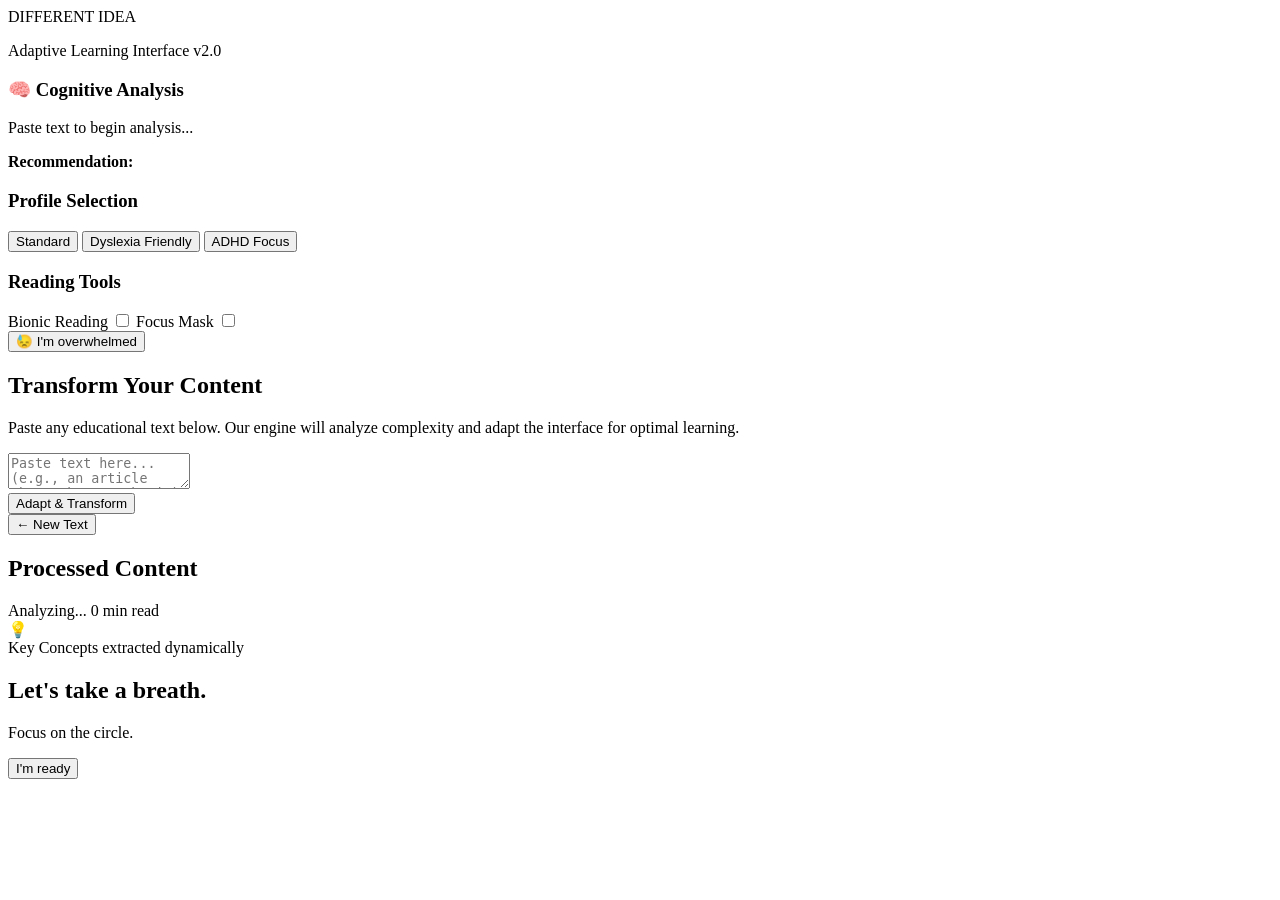
==== frontend/index.html @ 011904f2 "Update and rename index.html to frontend/index.html" ====
<!DOCTYPE html>
<html lang="en">
<head>
    <meta charset="UTF-8">
    <meta name="viewport" content="width=device-width, initial-scale=1.0">
    <title>DIFFERENT IDEA | Cognitive Adaptive Learning</title>
    <link rel="stylesheet" href="styles.css">
    <link href="https://fonts.googleapis.com/css2?family=Inter:wght@400;600;700&family=Lexend:wght@400;500&display=swap" rel="stylesheet">
</head>
<body>

    <!-- Control Sidebar -->
    <nav class="control-panel">
        <div class="logo">DIFFERENT IDEA</div>
        <p class="tagline">Adaptive Learning Interface v2.0</p>

        <!-- Dynamic Cognitive Analysis -->
        <div class="control-group analysis-box" id="analysis-box">
            <h3>🧠 Cognitive Analysis</h3>
            <div id="analysis-results" class="analysis-results">
                <p class="placeholder-text">Paste text to begin analysis...</p>
            </div>
            <div id="recommendation-banner" class="recommendation-banner hidden">
                <strong>Recommendation:</strong>
                <span id="rec-text"></span>
            </div>
        </div>

        <div class="control-group">
            <h3>Profile Selection</h3>
            <div class="btn-group">
                <button onclick="setMode('default')" class="btn btn-outline" id="btn-default">Standard</button>
                <button onclick="setMode('dyslexia')" class="btn btn-outline" id="btn-dyslexia">Dyslexia Friendly</button>
                <button onclick="setMode('adhd')" class="btn btn-outline" id="btn-adhd">ADHD Focus</button>
            </div>
        </div>

        <div class="control-group">
            <h3>Reading Tools</h3>
            <label class="toggle-label">
                <span>Bionic Reading</span>
                <input type="checkbox" id="toggle-bionic" onchange="toggleBionic(this.checked)">
                <span class="slider"></span>
            </label>
            <label class="toggle-label">
                <span>Focus Mask</span>
                <input type="checkbox" id="toggle-focus" onchange="toggleFocusMask(this.checked)">
                <span class="slider"></span>
            </label>
        </div>

        <div class="control-group distress-section">
            <button class="btn btn-distress" onclick="triggerBreak()">
                😓 I'm overwhelmed
            </button>
        </div>
    </nav>

    <!-- Main Content Area -->
    <main class="content-area" id="content-area">
        
        <!-- Focus Mask Overlay -->
        <div class="focus-mask" id="focus-mask"></div>

        <!-- STEP 1: INPUT VIEW -->
        <section class="input-view" id="input-view">
            <h1>Transform Your Content</h1>
            <p>Paste any educational text below. Our engine will analyze complexity and adapt the interface for optimal learning.</p>
            
            <textarea id="user-input" placeholder="Paste text here... (e.g., an article about Photosynthesis)"></textarea>
            
            <div class="input-actions">
                <button class="btn btn-primary" onclick="processText()">Adapt & Transform</button>
            </div>
        </section>

        <!-- STEP 2: READING VIEW (Initially Hidden) -->
        <article class="article-container hidden" id="article-container">
            <header>
                <button class="btn-back" onclick="goBack()">← New Text</button>
                <h1 id="article-title">Processed Content</h1>
                <div class="meta-bar">
                    <span class="tag" id="meta-complexity">Analyzing...</span>
                    <span class="reading-time" id="meta-time">0 min read</span>
                </div>
            </header>

            <!-- Dynamic Content Blocks -->
            <section class="content-block" id="content-academic"></section>
            <section class="content-block hidden" id="content-simplified"></section>

            <!-- Visual Aid -->
            <aside class="visual-summary" id="visual-summary">
                <div class="card">
                    <div class="icon">💡</div>
                    <div class="text">Key Concepts extracted dynamically</div>
                </div>
            </aside>
        </article>
    </main>

    <!-- Distress Modal -->
    <div class="modal-overlay hidden" id="distress-modal">
        <div class="modal-content">
            <h2>Let's take a breath.</h2>
            <p>Focus on the circle.</p>
            <div class="breathing-circle"></div>
            <button class="btn btn-primary" onclick="closeBreak()">I'm ready</button>
        </div>
    </div>

    <script src="script.js"></script>
</body>
</html>
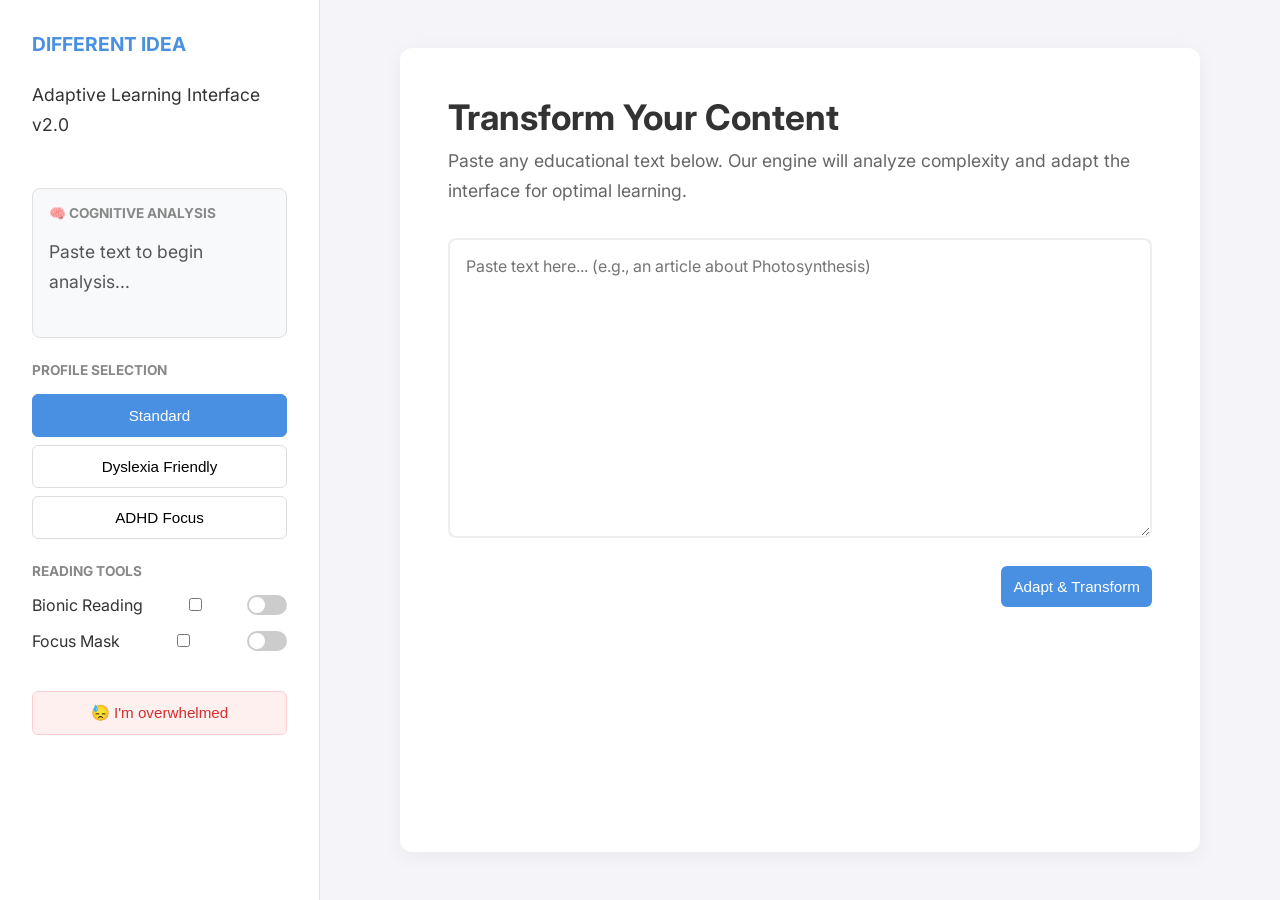
==== commit a63394e8: "Fix stylesheet link in index.html Updated stylesheet link from 'styles.css' to 'style.css'." ====
--- a/frontend/index.html
+++ b/frontend/index.html
@@ -4,7 +4,7 @@
     <meta charset="UTF-8">
     <meta name="viewport" content="width=device-width, initial-scale=1.0">
     <title>DIFFERENT IDEA | Cognitive Adaptive Learning</title>
-    <link rel="stylesheet" href="styles.css">
+    <link rel="stylesheet" href="style.css">
     <link href="https://fonts.googleapis.com/css2?family=Inter:wght@400;600;700&family=Lexend:wght@400;500&display=swap" rel="stylesheet">
 </head>
 <body>
@@ -112,3 +112,4 @@
     <script src="script.js"></script>
 </body>
 </html>
+
--- a/frontend/style.css
+++ b/frontend/style.css
@@ -0,0 +1,205 @@
+:root {
+    --bg-color: #f4f4f9;
+    --text-color: #333;
+    --font-main: 'Inter', sans-serif;
+    --font-readable: 'Lexend', sans-serif;
+    --panel-bg: #ffffff;
+    --accent: #4a90e2;
+    --warning: #f4b400;
+    --success: #0f9d58;
+}
+
+* { box-sizing: border-box; margin: 0; padding: 0; transition: all 0.3s ease; }
+
+body {
+    font-family: var(--font-main);
+    background-color: var(--bg-color);
+    color: var(--text-color);
+    display: flex;
+    min-height: 100vh;
+}
+
+/* Sidebar */
+.control-panel {
+    width: 320px;
+    background: var(--panel-bg);
+    padding: 2rem;
+    border-right: 1px solid #e0e0e0;
+    display: flex;
+    flex-direction: column;
+    gap: 1.5rem;
+    z-index: 100;
+}
+
+.logo { font-weight: 700; font-size: 1.2rem; color: var(--accent); }
+.control-group h3 { font-size: 0.85rem; text-transform: uppercase; color: #888; margin-bottom: 1rem; }
+
+/* New Analysis Box */
+.analysis-box {
+    background: #f8f9fa;
+    padding: 1rem;
+    border-radius: 8px;
+    border: 1px solid #e0e0e0;
+}
+.analysis-results {
+    font-size: 0.9rem;
+    color: #555;
+    margin-bottom: 0.5rem;
+}
+.stat-row {
+    display: flex;
+    justify-content: space-between;
+    margin-bottom: 0.5rem;
+    font-weight: 500;
+}
+.stat-val { color: var(--accent); }
+
+.recommendation-banner {
+    margin-top: 1rem;
+    padding: 0.75rem;
+    background: #e8f0fe;
+    border-left: 4px solid var(--accent);
+    font-size: 0.85rem;
+    border-radius: 4px;
+}
+.recommendation-banner.hidden { display: none; }
+
+/* Buttons & Toggles */
+.btn-group { display: flex; flex-direction: column; gap: 0.5rem; }
+.btn {
+    padding: 0.75rem;
+    border: 1px solid #ddd;
+    background: white;
+    cursor: pointer;
+    border-radius: 6px;
+    font-weight: 500;
+    text-align: center;
+    font-size: 0.95rem;
+}
+.btn:hover { border-color: var(--accent); color: var(--accent); }
+.btn.active { background: var(--accent); color: white; border-color: var(--accent); }
+.btn-primary { background: var(--accent); color: white; border: none; }
+.btn-distress { background: #fff0f0; color: #d32f2f; border-color: #ffcdd2; width: 100%; margin-top: auto; }
+
+.toggle-label { display: flex; justify-content: space-between; align-items: center; margin-bottom: 1rem; cursor: pointer; }
+.slider { width: 40px; height: 20px; background: #ccc; border-radius: 20px; position: relative; }
+.slider::after { content: ''; position: absolute; width: 16px; height: 16px; background: white; border-radius: 50%; top: 2px; left: 2px; transition: 0.2s; }
+input:checked + .slider { background: var(--accent); }
+input:checked + .slider::after { left: 22px; }
+
+/* Content Area */
+.content-area { flex: 1; padding: 3rem; overflow-y: auto; position: relative; display: flex; justify-content: center; }
+
+/* Input View */
+.input-view {
+    width: 100%;
+    max-width: 800px;
+    background: white;
+    padding: 3rem;
+    border-radius: 12px;
+    box-shadow: 0 4px 20px rgba(0,0,0,0.05);
+}
+.input-view h1 { margin-bottom: 0.5rem; }
+.input-view p { color: #666; margin-bottom: 2rem; }
+
+textarea#user-input {
+    width: 100%;
+    height: 300px;
+    border: 2px solid #eee;
+    border-radius: 8px;
+    padding: 1rem;
+    font-family: var(--font-main);
+    font-size: 1rem;
+    resize: vertical;
+}
+textarea#user-input:focus { border-color: var(--accent); outline: none; }
+.input-actions { margin-top: 1.5rem; text-align: right; }
+
+/* Reading View */
+.article-container {
+    width: 100%;
+    max-width: 800px;
+    background: white;
+    padding: 3rem;
+    border-radius: 12px;
+    box-shadow: 0 4px 20px rgba(0,0,0,0.05);
+}
+.btn-back {
+    background: none;
+    border: none;
+    color: var(--accent);
+    cursor: pointer;
+    font-weight: 600;
+    margin-bottom: 1rem;
+    padding: 0;
+    text-align: left;
+}
+h1 { font-size: 2.2rem; line-height: 1.2; margin-bottom: 1rem; }
+.meta-bar { display: flex; gap: 1rem; margin-bottom: 2rem; color: #666; font-size: 0.9rem; }
+p { font-size: 1.1rem; line-height: 1.7; margin-bottom: 1.5rem; }
+.hidden { display: none !important; }
+
+/* Visual Summary */
+.visual-summary {
+    display: none;
+    background: #f8fbff;
+    padding: 1.5rem;
+    border-radius: 12px;
+    border: 1px solid #e1e8ed;
+    margin-top: 2rem;
+    justify-content: space-between;
+    align-items: center;
+}
+.visual-summary .card { text-align: center; padding: 1rem; flex: 1; }
+.visual-summary .icon { font-size: 2rem; margin-bottom: 0.5rem; }
+.visual-summary .text { font-size: 0.9rem; font-weight: 600; }
+
+/* Focus Mask */
+.focus-mask {
+    position: fixed; /* Changed to fixed for better coverage */
+    pointer-events: none;
+    background: rgba(0, 0, 0, 0.85);
+    height: 100vh;
+    width: 100vw;
+    top: 0;
+    left: 0;
+    z-index: 50;
+    opacity: 0;
+}
+.focus-mask.active { opacity: 1; }
+
+/* Modes */
+body.mode-dyslexia { --bg-color: #fdf6e3; --text-color: #333; }
+body.mode-dyslexia .article-container, body.mode-dyslexia .input-view { font-family: var(--font-readable); letter-spacing: 0.05em; background: #fdf6e3; }
+body.mode-dyslexia p, body.mode-dyslexia textarea { line-height: 2.0; font-size: 1.2rem; }
+
+body.mode-adhd .article-container { border: 2px solid var(--accent); }
+body.mode-adhd .visual-summary { display: flex; }
+
+.bionic { font-weight: 700; }
+
+@media (max-width: 900px) {
+    body {
+        flex-direction: column;
+    }
+
+    .control-panel {
+        width: 100%;
+        border-right: none;
+        border-bottom: 1px solid #e0e0e0;
+    }
+
+    .content-area {
+        padding: 1.5rem;
+    }
+}
+
+/* Modal */
+.modal-overlay {
+    position: fixed; top: 0; left: 0; width: 100vw; height: 100vh;
+    background: rgba(255, 255, 255, 0.95); z-index: 200;
+    display: flex; justify-content: center; align-items: center;
+}
+.modal-content { text-align: center; background: white; padding: 3rem; border-radius: 16px; max-width: 400px; }
+.breathing-circle { width: 100px; height: 100px; border-radius: 50%; background: var(--accent); margin: 2rem auto; animation: breathe 4s infinite ease-in-out; }
+@keyframes breathe { 0% { transform: scale(0.8); } 50% { transform: scale(1.2); } 100% { transform: scale(0.8); } }
